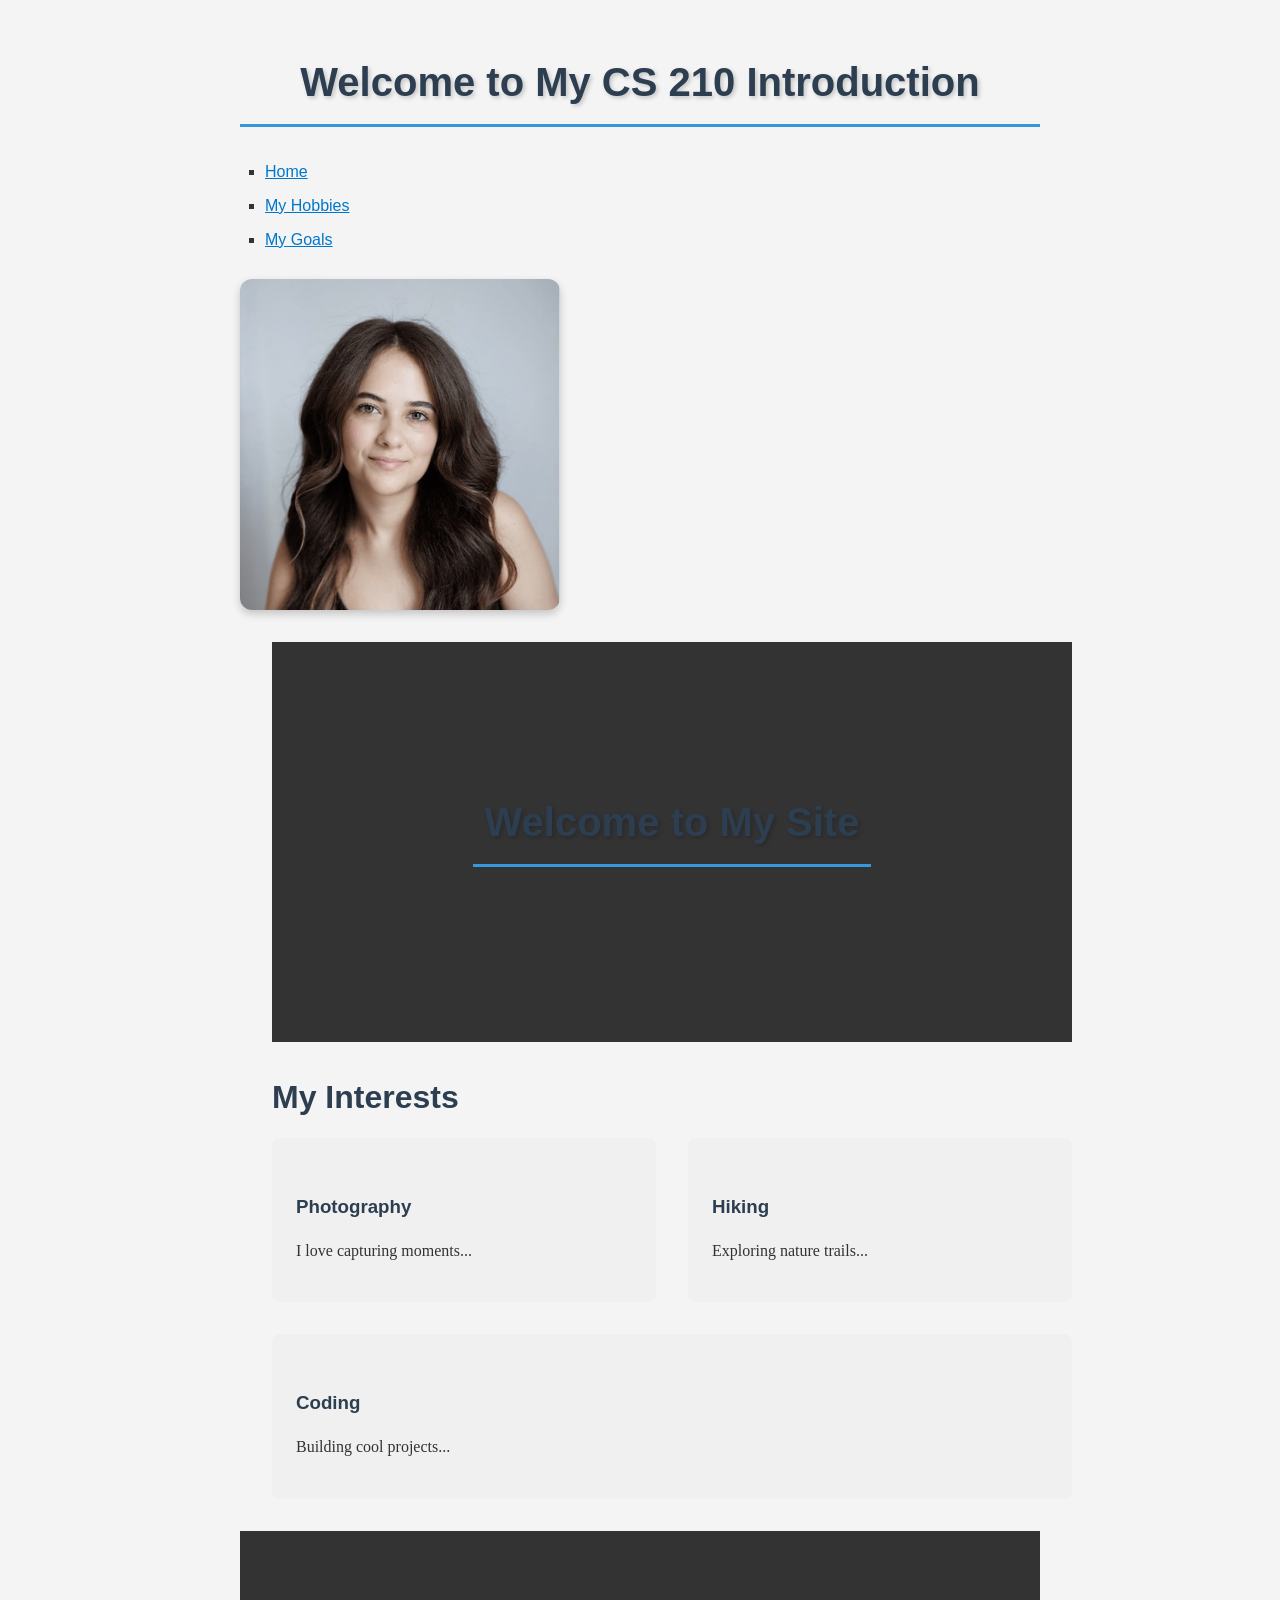
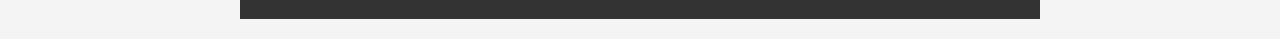
==== index.html @ ed2ba3c8 "first" ====
<!DOCTYPE html>
<html lang="en">
  <head>
    <meta charset="UTF-8" />
    <meta name="viewport" content="width=device-width, initial-scale=1.0" />
    <title>My Introduction - CS 210</title>

    <link rel="stylesheet" href="css/style.css">
  </head>

<body>



  <h1>Welcome to My CS 210 Introduction</h1>

  <ul>
    <li><a href="index.html">Home</a></li>
    <li><a href="hobbies/hobbies.html">My Hobbies</a></li>
    <li><a href="goals/goals.html">My Goals</a></li>
</ul>

  <img src="img/sandra.png" alt="image of a woman's headshot.">
  <main>

    <section class="hero">
      <div class="hero-content">
        <h1>Welcome to My Site</h1>
        <p>I'm a computer science student interested in web development</p>
      </div>
    </section>

    <section class="interests">
      <h2>My Interests</h2>

      <div class="interest-grid">

        <div class="interest-item">
          <h3>Photography</h3>
          <p>I love capturing moments...</p>
        </div>

        <div class="interest-item">
          <h3>Hiking</h3>
          <p>Exploring nature trails...</p>
        </div>

        <div class="interest-item">
          <h3>Coding</h3>
          <p>Building cool projects...</p>
        </div>

      </div>
    </section>

  </main>

  <footer>
    <p>&copy; 2026 Your Name</p>
  </footer>

</body>
</html>
---- css/style.css ----
body {
  background-color: #f4f4f4;        
  color: #333333;                   
  font-family: Arial, Helvetica, sans-serif;
  margin: 0;                       
  line-height: 1.6;    
  display: flex;
  flex-direction: column;
  min-height: 100vh;             
}

h1 {
  color: #2c3e50;              
  font-size: 2.5rem;           
  font-family: Arial, Helvetica, sans-serif;
  font-weight: bold;
  margin-bottom: 0.5rem;
}


h2 {
  color: #34495e;              
  font-size: 2rem;             
  font-family: Arial, Helvetica, sans-serif;
  font-weight: 600;
  margin-bottom: 0.5rem;
}


p {
  font-size: 16px;             
  line-height: 1.6;            
  color: #333;
  font-family: Georgia, serif;
}

/* Links */
a {
  color: #0077cc;              
  text-decoration: underline;  
}

a:hover {
  color: #005fa3;              
  text-decoration: none;
}
body {
  background-color: #f4f4f4;        /* Light gray background */
  color: #333333;                   /* Dark gray text */
  font-family: Arial, Helvetica, sans-serif;
  max-width: 800px;
  margin: 0 auto;                   /* Centers the content */
  padding: 20px;                    /* Space from edges */
  line-height: 1.6;                 /* Improve readability */
}

/* Space between headings */
h1, h2, h3 {
  color: #2c3e50;
  margin-top: 30px;
  margin-bottom: 15px;
}

/* Paragraph styling */
p {
  font-size: 16px;
  margin-bottom: 15px;
}

/* Link styling */
a {
  color: #0077cc;
  text-decoration: underline;
}

a:hover {
  color: #005fa3;
  text-decoration: none;
}
nav {
  background-color: #2c3e50;   /* Dark blue background */
  padding: 15px;
  margin-bottom: 30px;
  text-align: center;
}

nav a {
  color: white;                /* White text */
  margin: 0 15px;
  text-decoration: none;
  font-size: 18px;
  font-weight: bold;
}

nav a:hover {
  color: #f1c40f;              /* Gold on hover */
  text-decoration: underline;
}
ul, ol {
  line-height: 1.8;
  margin-bottom: 20px;
  padding-left: 25px;
  color: #333333;
}

li {
  margin-bottom: 5px;
}
/* Main heading */
h1 {
  color: #2c3e50;
  font-size: 2.5rem;
  text-align: center;
  text-shadow: 2px 2px 4px rgba(0, 0, 0, 0.2); /* Creative touch #1 */
  border-bottom: 3px solid #3498db;            /* Creative touch #2 */
  padding-bottom: 10px;
}

/* Navigation bar */
nav {
  background: linear-gradient(to right, #2c3e50, #3498db); /* Creative touch #3 */
  padding: 15px;
  border-radius: 10px;                                     /* Creative touch #4 */
  box-shadow: 0 4px 8px rgba(0, 0, 0, 0.2);                /* Creative touch #5 */
  margin-bottom: 30px;
  text-align: center;
}

/* Images */
img {
  border-radius: 12px;                                     /* Rounded corners */
  box-shadow: 0 4px 8px rgba(0, 0, 0, 0.2);  
  width: 40%;
}

/* Lists */
ul {
  list-style-type: square;                                /* Styled list markers */
}

/* Navigation bar */
nav {
  display: flex;
  justify-content: space-between;
  align-items: center;
  padding: 1rem;
  background-color: #333;
}

nav a {
  color: white;
  text-decoration: none;
  padding: 0.5rem 1rem;
}

nav a:hover {
  background-color: #555;
}

/* Main content layout */
main {
  flex: 1;
  padding: 2rem;
  max-width: 800px;
  margin: 0 auto;
  width: 100%;
}

/* Hero section */
.hero {
  display: flex;
  justify-content: center;
  align-items: center;
  min-height: 400px;
  background-color: #333;
  color: white;
  text-align: center;
}

.hero-content {
  max-width: 600px;
  padding: 2rem;
}

.hero-button {
  display: inline-block;
  margin-top: 1rem;
  padding: 0.75rem 1.5rem;
  background-color: #555;
  color: white;
  text-decoration: none;
  border-radius: 8px;
}

.hero-button:hover {
  background-color: #777;
}

/* Interests section */
.interest-grid {
  display: flex;
  gap: 2rem;
  flex-wrap: wrap;
}

.interest-item {
  flex: 1;
  min-width: 250px;
  padding: 1.5rem;
  background-color: #f0f0f0;
  border-radius: 8px;
}

/* Footer */
footer {
  background-color: #333;
  color: white;
  padding: 1rem;
  text-align: center;
}

/* Mobile layout */
@media (max-width: 768px) {
  nav {
    flex-direction: column;
    gap: 0.5rem;
  }

  .interest-grid {
    flex-direction: column;
  }

  .interest-item {
    min-width: 100%;
  }
}
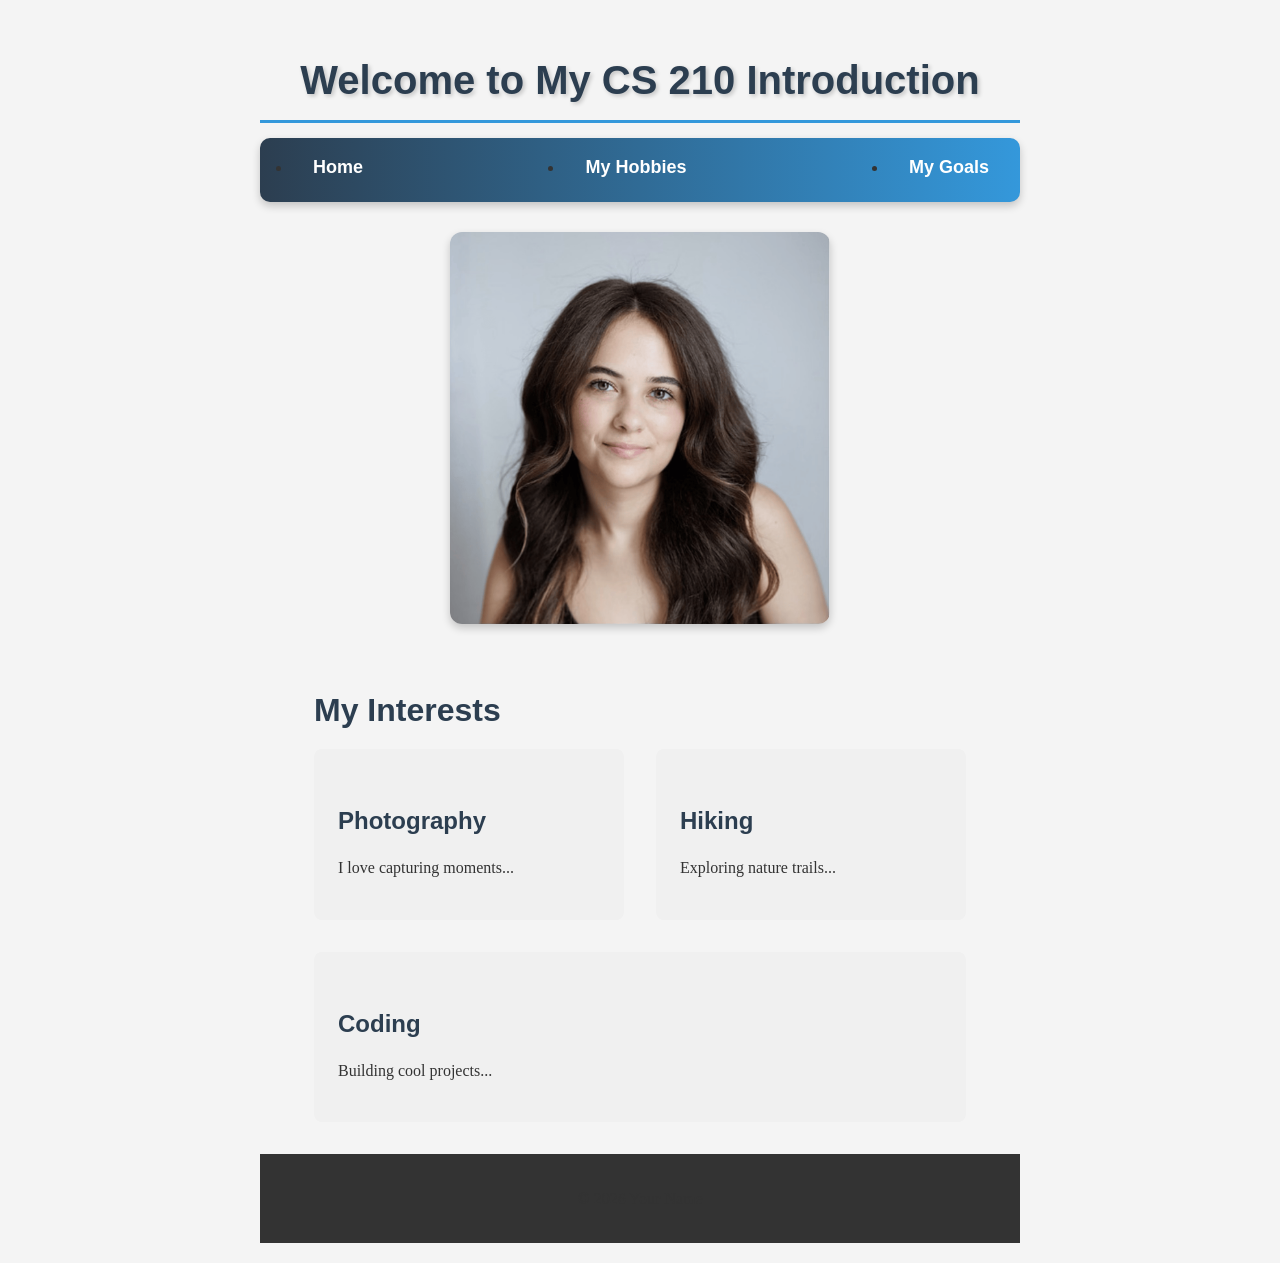
==== commit a9ff45c3: "commit 2" ====
--- a/index.html
+++ b/index.html
@@ -14,21 +14,14 @@
 
   <h1>Welcome to My CS 210 Introduction</h1>
 
-  <ul>
-    <li><a href="index.html">Home</a></li>
-    <li><a href="hobbies/hobbies.html">My Hobbies</a></li>
-    <li><a href="goals/goals.html">My Goals</a></li>
-</ul>
+  <nav>
+      <li><a href="index.html">Home</a></li>
+      <li><a href="hobbies/hobbies.html">My Hobbies</a></li>
+      <li><a href="goals/goals.html">My Goals</a></li>
+  </nav>
 
-  <img src="img/sandra.png" alt="image of a woman's headshot.">
+  <img src="img/sandra.png" alt="image of a woman's headshot." class="center">
   <main>
-
-    <section class="hero">
-      <div class="hero-content">
-        <h1>Welcome to My Site</h1>
-        <p>I'm a computer science student interested in web development</p>
-      </div>
-    </section>
 
     <section class="interests">
       <h2>My Interests</h2>
--- a/css/style.css
+++ b/css/style.css
@@ -1,119 +1,42 @@
+/* base settings */
+
+html {
+  font-size: 16px;
+}
+
+* {
+  box-sizing: border-box;
+}
+
+
 body {
+  margin: 0 auto;  
+  padding: 20px; 
   background-color: #f4f4f4;        
   color: #333333;                   
-  font-family: Arial, Helvetica, sans-serif;
-  margin: 0;                       
-  line-height: 1.6;    
+  font-family: Arial, Helvetica, sans-serif;                     
+  line-height: 1.5;    
   display: flex;
   flex-direction: column;
-  min-height: 100vh;             
-}
-
-h1 {
-  color: #2c3e50;              
-  font-size: 2.5rem;           
-  font-family: Arial, Helvetica, sans-serif;
-  font-weight: bold;
-  margin-bottom: 0.5rem;
-}
-
-
-h2 {
-  color: #34495e;              
-  font-size: 2rem;             
-  font-family: Arial, Helvetica, sans-serif;
-  font-weight: 600;
-  margin-bottom: 0.5rem;
-}
-
-
-p {
-  font-size: 16px;             
-  line-height: 1.6;            
-  color: #333;
-  font-family: Georgia, serif;
-}
-
-/* Links */
-a {
-  color: #0077cc;              
-  text-decoration: underline;  
-}
-
-a:hover {
-  color: #005fa3;              
-  text-decoration: none;
-}
-body {
-  background-color: #f4f4f4;        /* Light gray background */
-  color: #333333;                   /* Dark gray text */
-  font-family: Arial, Helvetica, sans-serif;
+  min-height: 100vh;  
+  max-width: 800px;           
+}
+
+/* Main content layout */
+main {
+  flex: 1;
+  padding: 2rem;
   max-width: 800px;
-  margin: 0 auto;                   /* Centers the content */
-  padding: 20px;                    /* Space from edges */
-  line-height: 1.6;                 /* Improve readability */
-}
-
-/* Space between headings */
-h1, h2, h3 {
-  color: #2c3e50;
-  margin-top: 30px;
-  margin-bottom: 15px;
-}
-
-/* Paragraph styling */
-p {
-  font-size: 16px;
-  margin-bottom: 15px;
-}
-
-/* Link styling */
-a {
-  color: #0077cc;
-  text-decoration: underline;
-}
-
-a:hover {
-  color: #005fa3;
-  text-decoration: none;
-}
-nav {
-  background-color: #2c3e50;   /* Dark blue background */
-  padding: 15px;
-  margin-bottom: 30px;
-  text-align: center;
-}
-
-nav a {
-  color: white;                /* White text */
-  margin: 0 15px;
-  text-decoration: none;
-  font-size: 18px;
-  font-weight: bold;
-}
-
-nav a:hover {
-  color: #f1c40f;              /* Gold on hover */
-  text-decoration: underline;
-}
-ul, ol {
-  line-height: 1.8;
-  margin-bottom: 20px;
-  padding-left: 25px;
-  color: #333333;
-}
-
-li {
-  margin-bottom: 5px;
-}
-/* Main heading */
-h1 {
-  color: #2c3e50;
-  font-size: 2.5rem;
-  text-align: center;
-  text-shadow: 2px 2px 4px rgba(0, 0, 0, 0.2); /* Creative touch #1 */
-  border-bottom: 3px solid #3498db;            /* Creative touch #2 */
-  padding-bottom: 10px;
+  margin: 0 auto;
+  width: 100%;
+}
+
+main,
+.container,
+.wrapper {
+    width: min(90%, 1000px);
+    margin: 0 auto;
+    padding: 1rem;
 }
 
 /* Navigation bar */
@@ -124,6 +47,79 @@
   box-shadow: 0 4px 8px rgba(0, 0, 0, 0.2);                /* Creative touch #5 */
   margin-bottom: 30px;
   text-align: center;
+  display: flex;
+  justify-content: space-between;
+  align-items: center;
+  padding: 1rem;
+  background-color: #333;
+}
+
+nav a {
+  color: white;                
+  margin: 0 15px;
+  text-decoration: none;
+  font-size: 18px;
+  font-weight: bold;
+}
+
+nav a:hover {
+  color: #f1c40f;             
+  text-decoration: underline;
+}
+
+/* headings */
+
+h1 {
+    color: #2c3e50;
+    font-size: 2.5rem;
+    text-align: center;
+    text-shadow: 2px 2px 4px rgba(0, 0, 0, 0.2);
+    border-bottom: 3px solid #3498db;            
+    padding-bottom: 10px;
+}
+
+
+h2 {
+  color: #34495e;              
+  font-size: 2rem;             
+  font-family: Arial, Helvetica, sans-serif;
+  font-weight: 600;
+  margin-bottom: 0.5rem;
+}
+
+h3 {
+  font-size: 1.5rem;
+}
+
+h1, h2, h3 {
+  color: #2c3e50;
+  margin-top: 30px;
+  margin-bottom: 15px;
+}
+
+/* paragraphs */
+
+p {
+  font-size: 16px;             
+  line-height: 1.6;            
+  color: #333;
+  font-family: Georgia, serif;
+  margin-bottom: 15px;
+}
+
+.desc {
+  color: #3498db;
+}
+
+/* Links */
+a {
+  color: #0077cc;              
+  text-decoration: underline;  
+}
+
+a:hover {
+  color: #005fa3;              
+  text-decoration: none;
 }
 
 /* Images */
@@ -131,70 +127,39 @@
   border-radius: 12px;                                     /* Rounded corners */
   box-shadow: 0 4px 8px rgba(0, 0, 0, 0.2);  
   width: 40%;
+  max-width: 100%;
+  height: auto;
+  display: block;
+}
+
+.center {
+  display: block;
+  margin-left: auto;
+  margin-right: auto;
+  width: 50%;
 }
 
 /* Lists */
 ul {
-  list-style-type: square;                                /* Styled list markers */
-}
-
-/* Navigation bar */
-nav {
-  display: flex;
-  justify-content: space-between;
-  align-items: center;
-  padding: 1rem;
-  background-color: #333;
-}
-
-nav a {
-  color: white;
-  text-decoration: none;
-  padding: 0.5rem 1rem;
-}
-
-nav a:hover {
-  background-color: #555;
-}
-
-/* Main content layout */
-main {
-  flex: 1;
-  padding: 2rem;
-  max-width: 800px;
-  margin: 0 auto;
-  width: 100%;
-}
-
-/* Hero section */
-.hero {
-  display: flex;
-  justify-content: center;
-  align-items: center;
-  min-height: 400px;
-  background-color: #333;
-  color: white;
-  text-align: center;
-}
-
-.hero-content {
-  max-width: 600px;
-  padding: 2rem;
-}
-
-.hero-button {
-  display: inline-block;
-  margin-top: 1rem;
-  padding: 0.75rem 1.5rem;
-  background-color: #555;
-  color: white;
-  text-decoration: none;
-  border-radius: 8px;
-}
-
-.hero-button:hover {
-  background-color: #777;
-}
+  list-style-type: square;                               
+}
+
+ul, ol {
+  line-height: 1.8;
+  margin-bottom: 20px;
+  padding-left: 25px;
+  color: #333333;
+}
+
+li {
+  margin-bottom: 5px;
+}
+
+/* Sections */
+section {
+  padding: 1rem 0;
+}
+
 
 /* Interests section */
 .interest-grid {
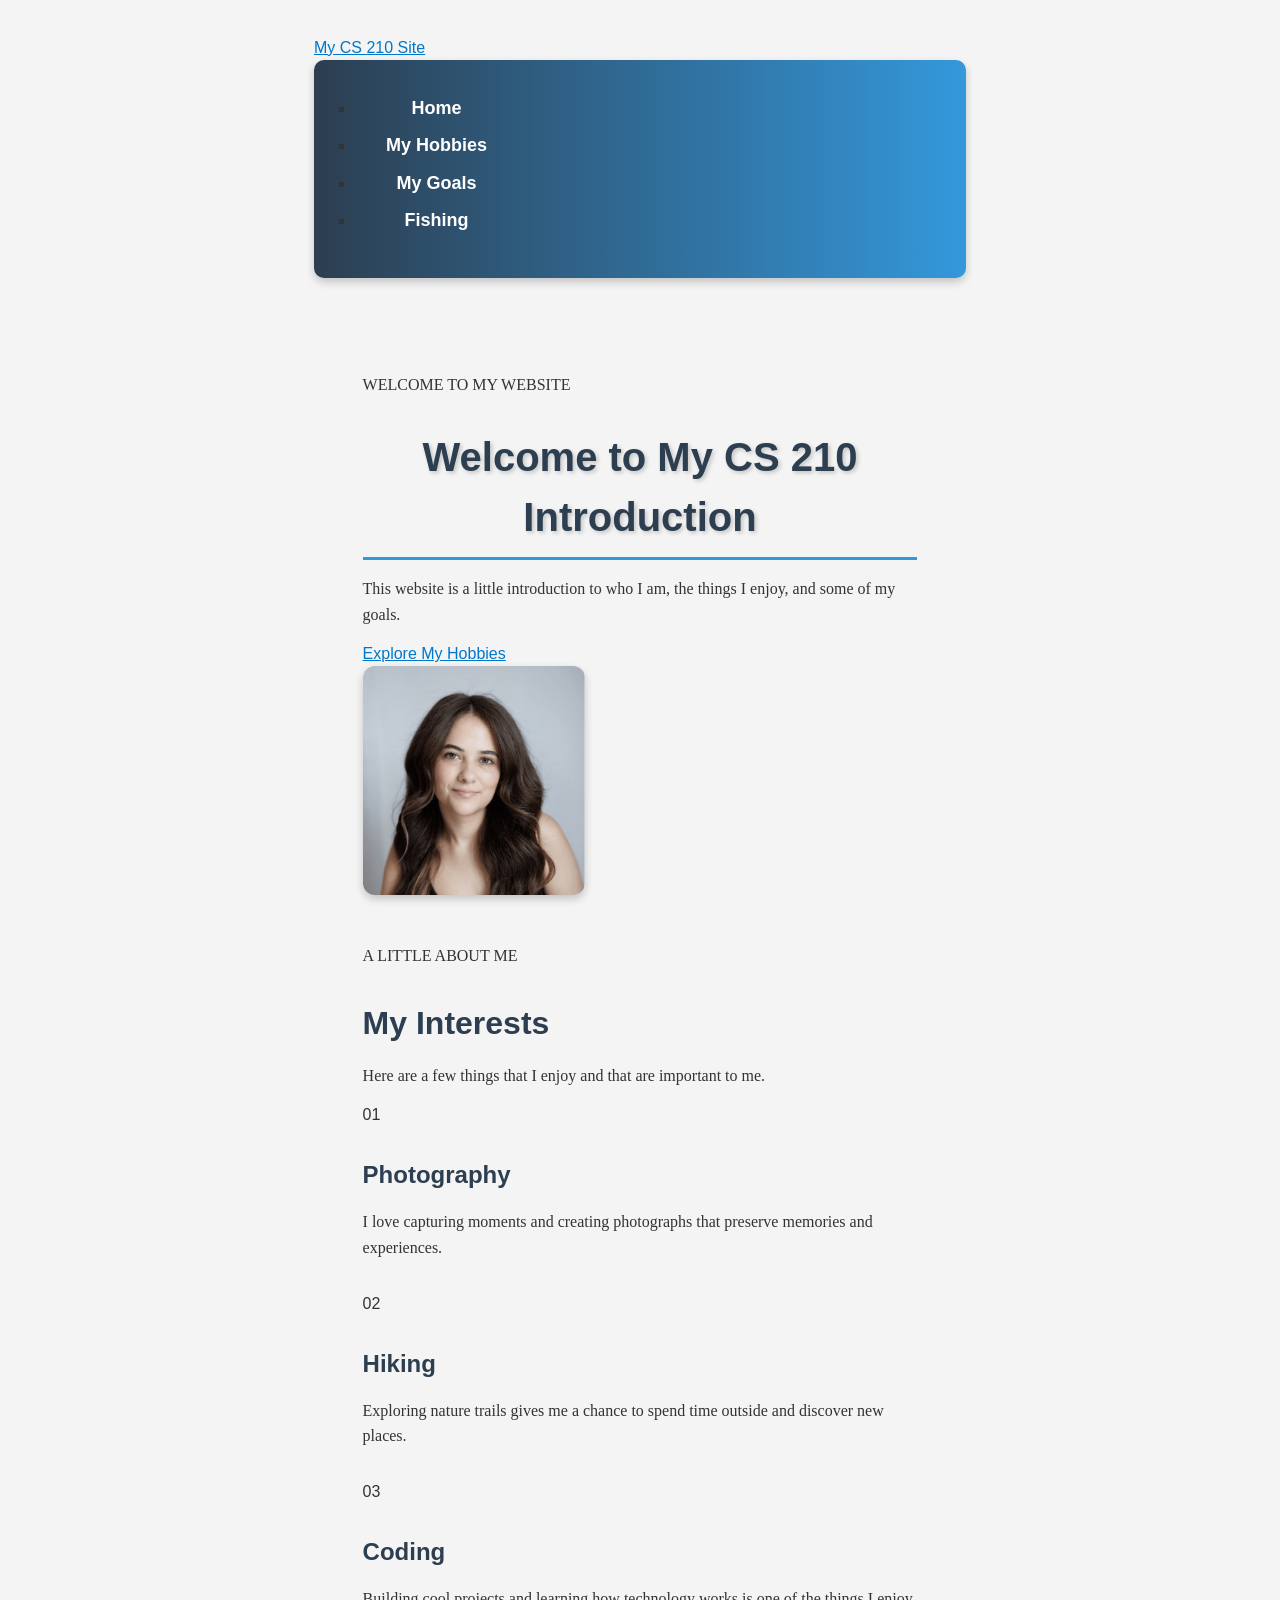
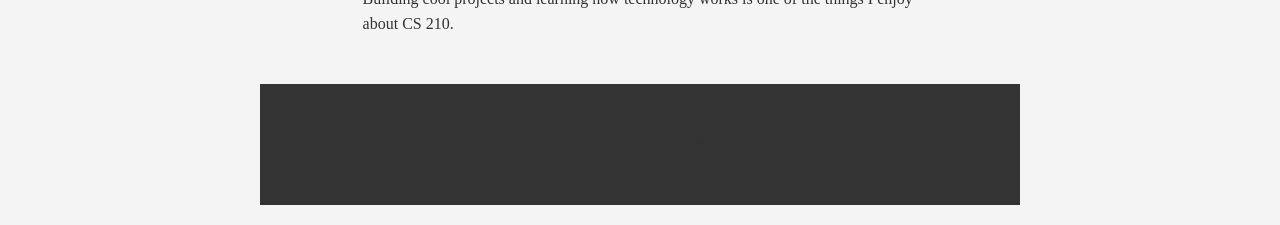
==== commit 6ee122e9: "final commit" ====
--- a/index.html
+++ b/index.html
@@ -1,56 +1,97 @@
 <!DOCTYPE html>
 <html lang="en">
-  <head>
-    <meta charset="UTF-8" />
-    <meta name="viewport" content="width=device-width, initial-scale=1.0" />
+<head>
+    <meta charset="UTF-8">
+    <meta name="viewport" content="width=device-width, initial-scale=1.0">
+
+    <!-- Final project update: redesigned the site with a responsive layout,
+         fluid typography, improved navigation, and an interests card section. -->
+
     <title>My Introduction - CS 210</title>
-
     <link rel="stylesheet" href="css/style.css">
-  </head>
+</head>
 
 <body>
+    <header class="site-header">
+        <div class="container header-content">
+            <a href="index.html" class="site-title">My CS 210 Site</a>
 
+            <nav aria-label="Main navigation">
+                <ul class="nav-list">
+                    <li><a href="index.html" aria-current="page">Home</a></li>
+                    <li><a href="hobbies/hobbies.html">My Hobbies</a></li>
+                    <li><a href="goals/goals.html">My Goals</a></li>
+                    <li><a href="fishing/fishing.html">Fishing</a></li>
+                </ul>
+            </nav>
+        </div>
+    </header>
 
+    <main>
+        <section class="hero container">
+            <div class="hero-text">
+                <p class="eyebrow">WELCOME TO MY WEBSITE</p>
+                <h1>Welcome to My CS 210 Introduction</h1>
 
-  <h1>Welcome to My CS 210 Introduction</h1>
+                <p class="intro">
+                    This website is a little introduction to who I am,
+                    the things I enjoy, and some of my goals.
+                </p>
 
-  <nav>
-      <li><a href="index.html">Home</a></li>
-      <li><a href="hobbies/hobbies.html">My Hobbies</a></li>
-      <li><a href="goals/goals.html">My Goals</a></li>
-  </nav>
+                <a class="button" href="hobbies/hobbies.html">Explore My Hobbies</a>
+            </div>
 
-  <img src="img/sandra.png" alt="image of a woman's headshot." class="center">
-  <main>
+            <div class="hero-image">
+                <img src="img/sandra.png"
+                     alt="A headshot of me">
+            </div>
+        </section>
 
-    <section class="interests">
-      <h2>My Interests</h2>
+        <section class="interests container">
+            <div class="section-heading">
+                <p class="eyebrow">A LITTLE ABOUT ME</p>
+                <h2>My Interests</h2>
+                <p>
+                    Here are a few things that I enjoy and that are important
+                    to me.
+                </p>
+            </div>
 
-      <div class="interest-grid">
+            <div class="interest-grid">
+                <article class="interest-card">
+                    <span class="card-number">01</span>
+                    <h3>Photography</h3>
+                    <p>
+                        I love capturing moments and creating photographs
+                        that preserve memories and experiences.
+                    </p>
+                </article>
 
-        <div class="interest-item">
-          <h3>Photography</h3>
-          <p>I love capturing moments...</p>
+                <article class="interest-card">
+                    <span class="card-number">02</span>
+                    <h3>Hiking</h3>
+                    <p>
+                        Exploring nature trails gives me a chance to spend
+                        time outside and discover new places.
+                    </p>
+                </article>
+
+                <article class="interest-card">
+                    <span class="card-number">03</span>
+                    <h3>Coding</h3>
+                    <p>
+                        Building cool projects and learning how technology
+                        works is one of the things I enjoy about CS 210.
+                    </p>
+                </article>
+            </div>
+        </section>
+    </main>
+
+    <footer class="site-footer">
+        <div class="container">
+            <p>&copy; 2026 Sandra Halverson</p>
         </div>
-
-        <div class="interest-item">
-          <h3>Hiking</h3>
-          <p>Exploring nature trails...</p>
-        </div>
-
-        <div class="interest-item">
-          <h3>Coding</h3>
-          <p>Building cool projects...</p>
-        </div>
-
-      </div>
-    </section>
-
-  </main>
-
-  <footer>
-    <p>&copy; 2026 Your Name</p>
-  </footer>
-
+    </footer>
 </body>
-</html>
+</html>
--- a/css/style.css
+++ b/css/style.css
@@ -60,12 +60,22 @@
   text-decoration: none;
   font-size: 18px;
   font-weight: bold;
+  padding: 0.5rem 1rem;
 }
 
 nav a:hover {
   color: #f1c40f;             
   text-decoration: underline;
 }
+
+@media (min-width: 700px) {
+  nav {
+    flex-direction: row;
+    justify-content: space-between;
+    align-items: center;
+  }
+}
+
 
 /* headings */
 
@@ -164,8 +174,9 @@
 /* Interests section */
 .interest-grid {
   display: flex;
-  gap: 2rem;
+  gap: 1rem;
   flex-wrap: wrap;
+  flex-direction: column;
 }
 
 .interest-item {
@@ -176,6 +187,17 @@
   border-radius: 8px;
 }
 
+@media (min-width: 700px) {
+  .interest-grid {
+    flex-direction: row;
+    flex-wrap: wrap;
+  }
+  .interest-item {
+    flex: 1 1 250px;
+  }
+}
+
+
 /* Footer */
 footer {
   background-color: #333;
